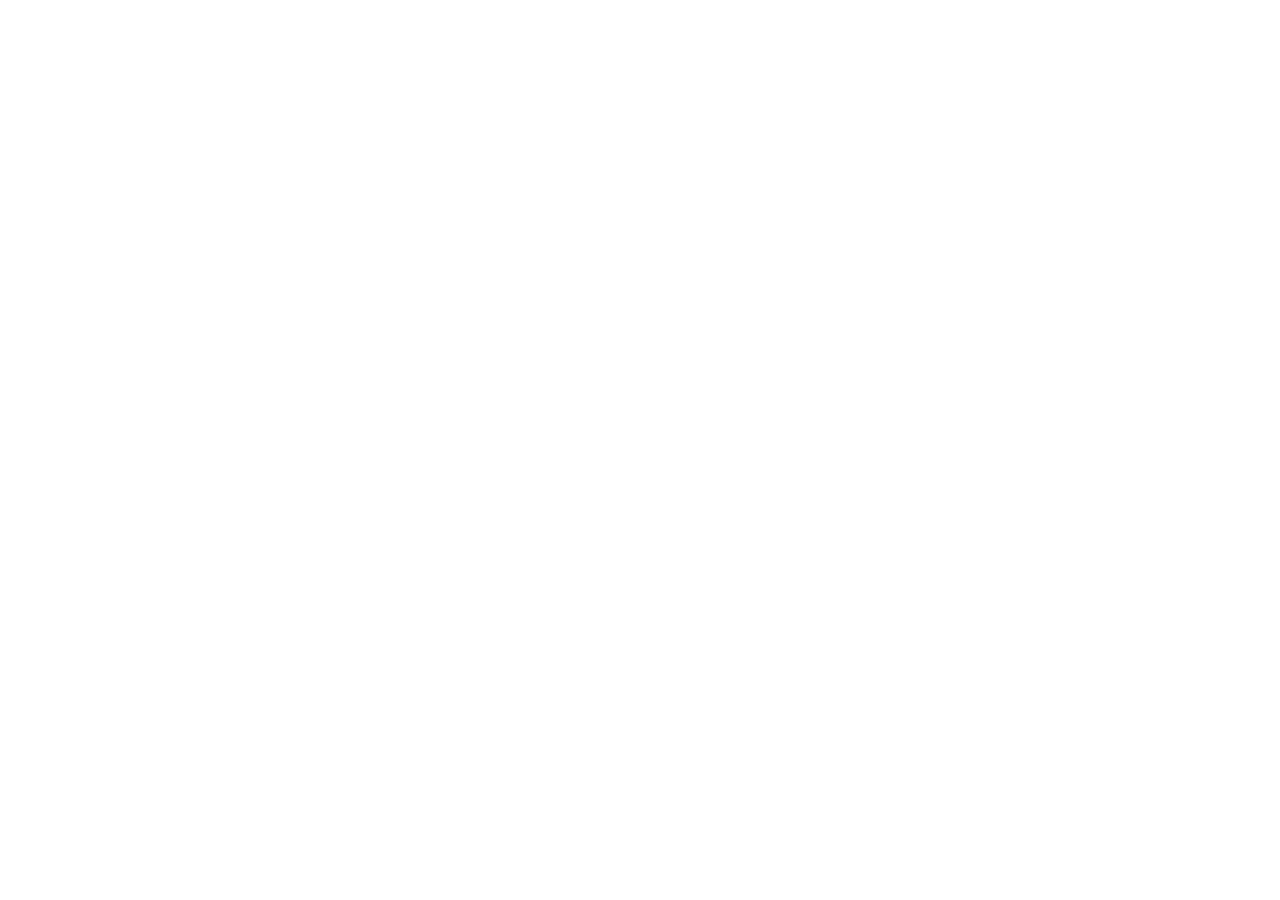
==== index.html @ f8feb417 "test" ====
<!DOCTYPE html><html lang=en><head><base href=/ ><meta charset=UTF-8><meta name=viewport content="width=device-width,initial-scale=1,minimum-scale=1,maximum-scale=1,user-scalable=no"><script async src="https://www.googletagmanager.com/gtag/js?id=G-YJGR0KMEY6"></script><script>window.dataLayer = window.dataLayer || []

    function gtag() {
      dataLayer.push(arguments)
    }

    gtag('js', new Date())
    gtag('config', 'G-K0TX36K9DZ')</script><link href=/css/vendor.742649ca.css rel=stylesheet><link href=/css/app.1555b4bd.css rel=stylesheet></head><body><div id=q-app></div><script src=/js/vendor.4239a8c7.js></script><script src=/js/app.a468ad1a.js></script></body></html>
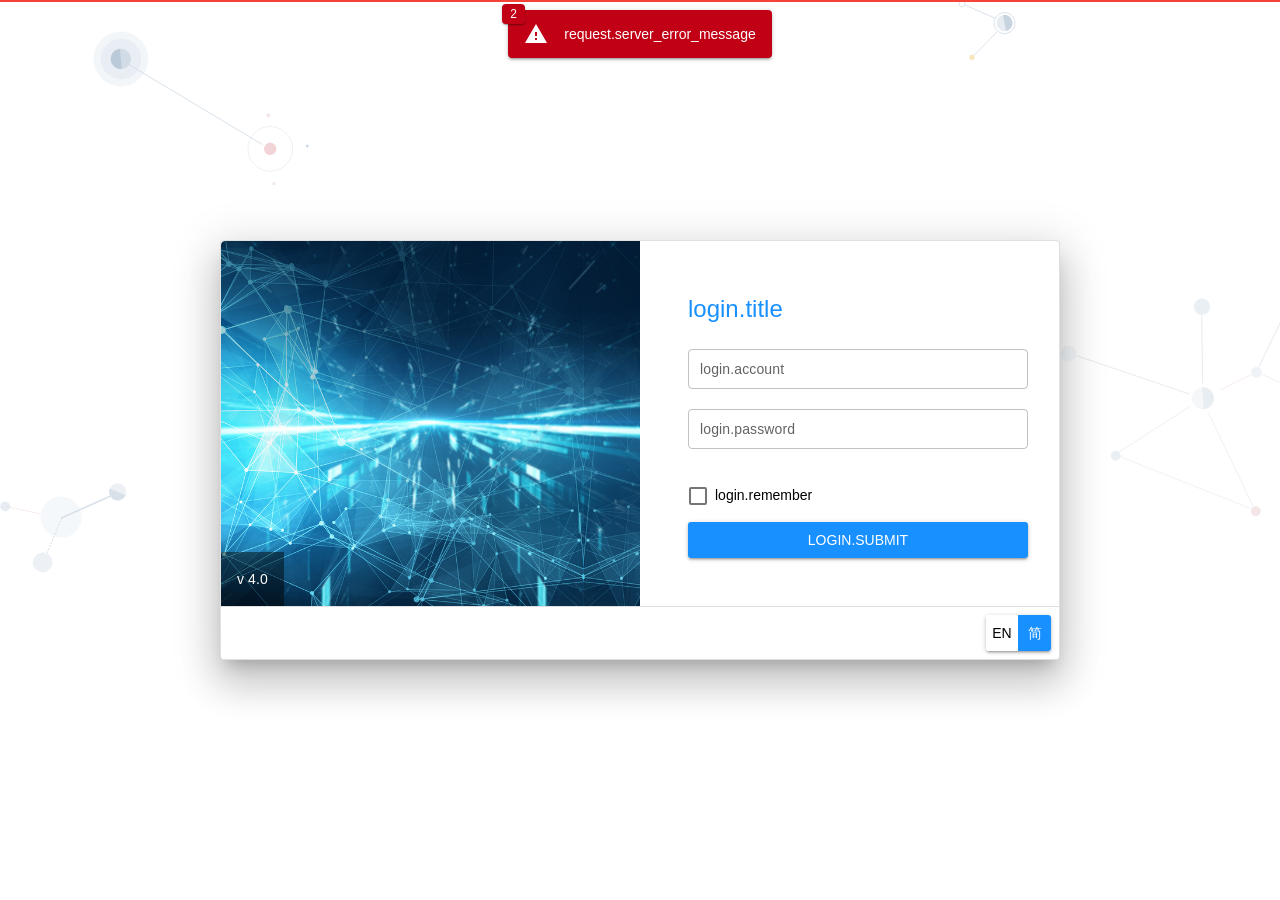
==== commit 49789cfd: "retry" ====
--- a/index.html
+++ b/index.html
@@ -1,8 +1 @@
-<!DOCTYPE html><html lang=en><head><base href=/ ><meta charset=UTF-8><meta name=viewport content="width=device-width,initial-scale=1,minimum-scale=1,maximum-scale=1,user-scalable=no"><script async src="https://www.googletagmanager.com/gtag/js?id=G-YJGR0KMEY6"></script><script>window.dataLayer = window.dataLayer || []
-
-    function gtag() {
-      dataLayer.push(arguments)
-    }
-
-    gtag('js', new Date())
-    gtag('config', 'G-K0TX36K9DZ')</script><link href=/css/vendor.742649ca.css rel=stylesheet><link href=/css/app.1555b4bd.css rel=stylesheet></head><body><div id=q-app></div><script src=/js/vendor.4239a8c7.js></script><script src=/js/app.a468ad1a.js></script></body></html>+<!DOCTYPE html><html><head><base href=/ ><title>ufs-manage</title><meta charset=utf-8><meta name=description content="UFS4 front end project"><meta name=format-detection content="telephone=no"><meta name=msapplication-tap-highlight content=no><meta name=viewport content="user-scalable=no,initial-scale=1,maximum-scale=1,minimum-scale=1,width=device-width"><link rel=icon type=image/png sizes=128x128 href=icons/favicon-128x128.png><link rel=icon type=image/png sizes=96x96 href=icons/favicon-96x96.png><link rel=icon type=image/png sizes=32x32 href=icons/favicon-32x32.png><link rel=icon type=image/png sizes=16x16 href=icons/favicon-16x16.png><link rel=icon type=image/ico href=favicon.ico><link rel=stylesheet href=//at.alicdn.com/t/font_2310611_sqoo4ht2lsd.css><link href=/css/vendor.766045c9.css rel=stylesheet><link href=/css/app.6ac93d0a.css rel=stylesheet></head><body><div id=q-app></div><script src=/js/vendor.602f2b12.js></script><script src=/js/app.92d1c60a.js></script></body></html>
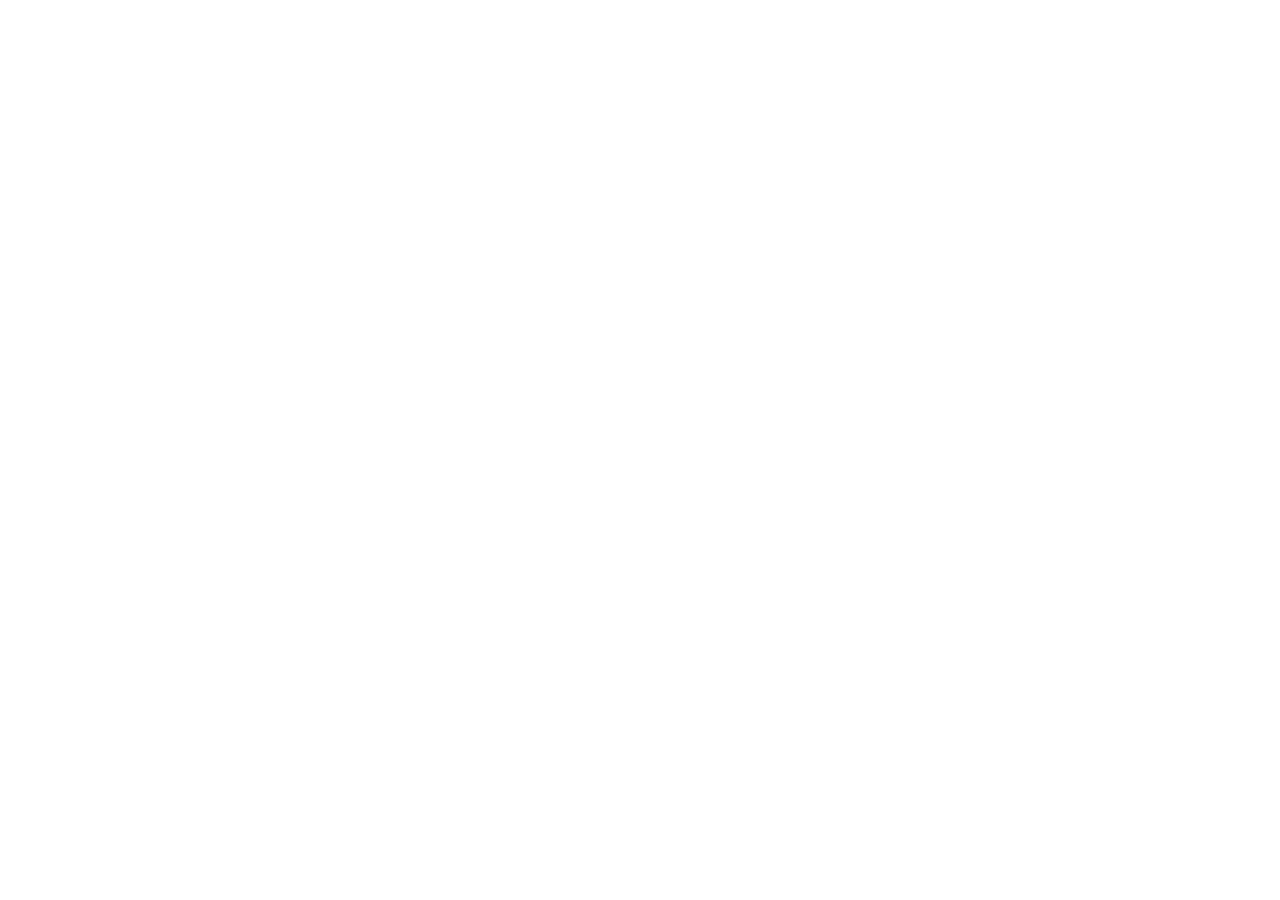
==== commit 4f4c3864: "retry" ====
--- a/index.html
+++ b/index.html
@@ -1 +1,8 @@
-<!DOCTYPE html><html><head><base href=/ ><title>ufs-manage</title><meta charset=utf-8><meta name=description content="UFS4 front end project"><meta name=format-detection content="telephone=no"><meta name=msapplication-tap-highlight content=no><meta name=viewport content="user-scalable=no,initial-scale=1,maximum-scale=1,minimum-scale=1,width=device-width"><link rel=icon type=image/png sizes=128x128 href=icons/favicon-128x128.png><link rel=icon type=image/png sizes=96x96 href=icons/favicon-96x96.png><link rel=icon type=image/png sizes=32x32 href=icons/favicon-32x32.png><link rel=icon type=image/png sizes=16x16 href=icons/favicon-16x16.png><link rel=icon type=image/ico href=favicon.ico><link rel=stylesheet href=//at.alicdn.com/t/font_2310611_sqoo4ht2lsd.css><link href=/css/vendor.766045c9.css rel=stylesheet><link href=/css/app.6ac93d0a.css rel=stylesheet></head><body><div id=q-app></div><script src=/js/vendor.602f2b12.js></script><script src=/js/app.92d1c60a.js></script></body></html>+<!DOCTYPE html><html lang=en><head><base href=/ ><meta charset=UTF-8><meta name=viewport content="width=device-width,initial-scale=1,minimum-scale=1,maximum-scale=1,user-scalable=no"><script async src="https://www.googletagmanager.com/gtag/js?id=G-YJGR0KMEY6"></script><script>window.dataLayer = window.dataLayer || []
+
+    function gtag() {
+      dataLayer.push(arguments)
+    }
+
+    gtag('js', new Date())
+    gtag('config', 'G-K0TX36K9DZ')</script><link href=/css/vendor.742649ca.css rel=stylesheet><link href=/css/app.1555b4bd.css rel=stylesheet></head><body><div id=q-app></div><script src=/js/vendor.4239a8c7.js></script><script src=/js/app.a468ad1a.js></script></body></html>
